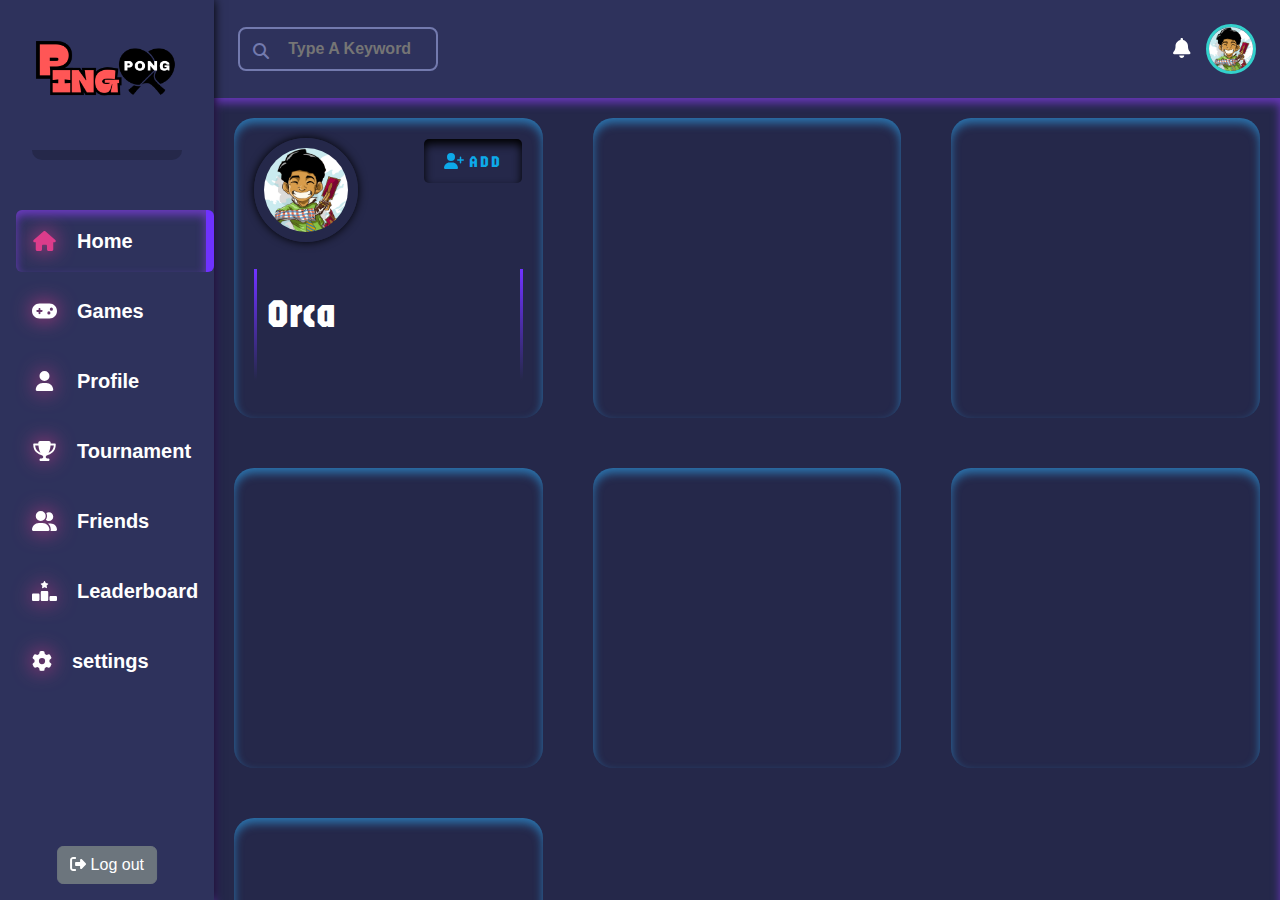
==== friends.html @ ce5872d3 "yese" ====
<!DOCTYPE html>
<html lang="en">
<head>
    <meta charset="UTF-8">
    <meta name="viewport" content="width=device-width, initial-scale=1.0">
    <title>Pingpong</title>
    <link rel="stylesheet" href="css/bootstrap.min.css" />
    <link rel="stylesheet" href="css/all.min.css" />
    <link rel="stylesheet" href="css/master.css" />
    <link rel="preconnect" href="https://fonts.googleapis.com">
    <link rel="preconnect" href="https://fonts.gstatic.com" crossorigin>
    <link href="https://fonts.googleapis.com/css2?family=Bebas+Neue&family=Jaro:opsz@6..72&family=Rakkas&family=Roboto:ital,wght@0,100;0,300;0,400;0,500;0,700;0,900;1,100;1,300;1,400;1,500;1,700;1,900&family=Shojumaru&display=swap" rel="stylesheet">
</head>
<body>
  
  <div class="page  d-flex  ">
    
    <div class="sidebar text-center  position-relative">
      
      <img class="img-fluid mt-0" src="image/logoor.png" alt="">
      <ul>
        <li>
          <a class="active d-flex  p-3 align-items-center fs-5   rounded-2 mb-2 ms-3 " href="index.html" >
            <i class="fa-solid fa-house  fa-fw"></i>
            <span  >Home</span>
          </a>
        </li>
        <li>
          <a class=" d-flex  p-3 align-items-center fs-5  rounded-2 mb-2 ms-3 " href="games.html" >
            <i class="fa-solid fa-gamepad fa-fw"></i>
            <span>Games</span>
          </a>
        </li>
        <li>
          <a class=" d-flex  p-3 align-items-center fs-5  rounded-2 mb-2 ms-3  " href="profile.html" >
            <i class="fa-solid fa-user  fa-fw"></i>
            <span>Profile</span>
          </a>
        </li>
        <li>
          <a class=" d-flex  p-3 align-items-center fs-5  rounded-2 mb-2 ms-3  " href="tournament.html" >
            <i class="fa-solid fa-trophy fa-fw"></i>
            <span>Tournament</span>
          </a>
        </li>
        <li>
          <a class=" d-flex  p-3 align-items-center fs-5 rounded-2 mb-2 ms-3  " href="friends.html" >
            <i class="fa-solid fa-user-group fa-fw"></i>
            <span>Friends</span>
          </a>
        </li>

        <li>
          <a class=" d-flex  p-3 align-items-center fs-5 rounded-2 mb-2 ms-3  " href="tournament.html" >
            <i class="fa-solid fa-ranking-star"></i>
            <span>Leaderboard</span>
          </a>
        </li>

        <li>
          <a class=" d-flex  p-3 align-items-center fs-5 rounded-2 mb-2 ms-3  " href="tournament.html" >
            <i class="fa-solid fa-gear"></i>
            <span>settings</span>
          </a>
        </li>
        
 

        
      </ul>
      <div class="position-absolute bottom-0 start-50 translate-middle-x">
        
        <form action="" method="post">
          <p>
            <button type="button" class="btn btn-secondary"><i class="fa-solid fa-right-from-bracket"></i>
              <span> Log out</span></button>
            </p>
            
          </form> 
        </div>
        
      </div>

      <!-- START CONTENT friend  -->
      
      <div class="content  ">
        <header class="d-flex w-100  align-items-center justify-content-between  p-4">
          <div class="search position-relative">
            <input type="search" class="p-2  ps-5 rounded-3" placeholder="Type A Keyword">
          </div>
          <div class="icons d-flex align-items-center  ">
            <span class="notf postion-relative">
              <i class="fa-solid fa-bell fa-lg"></i>
            </span>
            <img src="image/avatar.png" class=" ms-3" alt="">
          </div>
        </header>
        
        <div class="send-request-friend">
            <ul class="d-grid">
                <li class="d-flex justify-content-between" >
                    <img src="image/avatar.png" alt="">
                    <div class="play-now ">
                        <a class="text-center btn " href="games.html"><i class="fa-solid fa-user-plus"></i>
                          <span> ADD</span></a>
                        </div>
                    <p class="w-100"> Orca</p>
                </li>
                <li>
                </li>
                <li>
                </li>
                <li>
                </li>
                <li>
                </li>
                <li>
                </li>
                <li>
                </li>
            </ul>
        </div>

        </div>
              
      <!-- END CONTENT FRIEDNS  -->
    
    
  </body>
  <script src="js/bootstrap.bundle.min.js"></script>
  <script src="js/all.min.js"></script>
  
  </html>
---- css/master.css ----
:root{
    --dark-color : #25284A;
    --green-color: #33d1cc;
    --red-color:#ef5a6b;
    --yallow-color :#ffc400;
    --section-color :#eff7fa;
    --op-dark-color:#2e325c;
    --gray-color:#737aae;
    --violet-color:#6f32ff;
    --violet-color-op:#6f32ff52;
    --blue-color: #0da9e9;
    --dark-yellow-color :#F59401;
}
* {
    box-sizing: border-box;
  }
  body {
    font-family: "Open Sans", sans-serif;
    margin: 0;
  }
  *:focus {
    outline: none;
  }
  a {
    text-decoration: none;
  }
  ul {
    list-style: none;
    padding: 0;
  }
  ::-webkit-scrollbar {
    width: 15px;
  }
  ::-webkit-scrollbar-track {
    background-color: white;
  }
  ::-webkit-scrollbar-thumb {
    background-color: var(--red-color);
  }
  ::-webkit-scrollbar-thumb:hover {
    background-color: var(--blue-alt-color);
  }
  .page {
    height: 100vh;
    background-color: var(--dark-color);
  }

/* START SIDEBAR */
.sidebar {
  background-color: var(--op-dark-color);
  width: 250px;
  box-shadow: 0 0 10px black;
}
.sidebar a {
  font-size: 14px;
  color:  white;
}

.sidebar img {
  width: 150px;
  margin-bottom: 50px;
  border-bottom: solid 10px var(--dark-color);
  border-radius:10px ;
  /* filter: drop-shadow(0px 0px 10px rgb(133,61,232)); */
}

.sidebar ul li a svg {
  filter: drop-shadow(0px 0px 10px rgb(220, 60, 139));
}
.sidebar ul li a  {
  transition: 0.6s;
}
.sidebar ul li a span {
  margin-left: 20px;
  font-weight: bold;
}
.sidebar ul li a:hover,
  .sidebar ul li a.active{
    /* background-color: var(--violet-color-op) ; */
    box-shadow: inset 0px 5px 10px 0px rgba(133,61,232, 0.7);
    border-right: solid 8px var(--violet-color);
    
}
.sidebar ul li a:hover svg,
  .sidebar ul li a.active svg{
  color: rgb(220, 60, 139);
  }
@media (max-width:767px) {
  .sidebar {
    width: 90px;
  }
  .sidebar img {
    margin-bottom: 10px;
    width: 80px;
  }

.sidebar ul li a span {
  display: none;
}
.sidebar form span {
  display: none;
}
}
/* END SIDEBAR */

/* START HEADER  */

header {
  background-color: var(--op-dark-color);
  color: white;
}
header .search input {
  background-color: var(--op-dark-color);
  border: solid 2px var(--gray-color);
  width: 200px;
  font-weight: bold;
  color: var(--gray-color);
  transition:1s;
}
header .search::before{
  font-family: "Font Awesome 6 Free";
  content: "\f002";
  font-weight: 900;
  position: absolute;
  left: 15px;
  transform: translateY(50%);
  
  color: var(--gray-color);
}
header .search input:focus {
  width: 250px;
  color: white;
}
header .search input:focus::placeholder{
 opacity: 0;
}
header .icons img {
  width: 50px;
  border-radius: 50%;
  border :solid 3px var(--green-color);
}
.content {
  overflow: hidden;
  width: 100%;
}


.wrapper  {
  grid-template-columns: repeat(4,1fr);
  grid-template-rows: repeat(2,400px);
  grid-template-areas: " box2 box2 box2 box2"
  "box1 box1 box3 box3";
}


@media (max-width: 992px) {
  .wrapper {
    grid-template-columns: 1fr;
    grid-template-rows: repeat(3,200px);
    grid-template-areas: "box2"
    "box1"
    "box3"
    "box4";
  }
  .wrapper .box2 p{
    font-size: 20px;
  }
  .wrapper .box2 h3{
    font-size: 40px;
  }
  .user-profile {
    grid-template-columns: 1fr !important;
    grid-template-rows: repeat(2,300px)!important;
    grid-template-areas: "profile"
    "level"  !important;
  }
  
}

 .box2 .btn,
 .send-request-friend .btn {
  background-color:transparent;
  letter-spacing: 2px;
  padding: 10px 20px;
  font-family: "Titan One", sans-serif;
  color: var(--op-dark-color);
  box-shadow: inset 0px 5px 10px 0px black;
  transition: 1s;

 }
 .box2 .btn:hover ,
 .send-request-friend .btn:hover {
  background-color:var(--red-color);
  letter-spacing: 2px;
  padding: 10px 20px;
  font-family: "Titan One", sans-serif;
  color: var(--yallow-color);
  box-shadow: 0px 0px 10px black;
 }


.box1 p,
.box2 p{
color: var(--yallow-color);
font-family: "Bebas Neue", sans-serif;
font-style: normal;
font-size: 50px;
}
.box2 h3 {

    font-family: "Shojumaru", system-ui;
    font-weight: bold;
    font-style: normal;
    font-size: 70px;

}
.box2  {
  overflow: hidden;
  grid-area: box2;
  /* background-color: transparent; */
  background: linear-gradient(180deg, rgba(13,169,233,1) 0%, rgba(111,50,255,1) 95%);
  /* box-shadow: inset 0px -109px 98px 43px rgba(0,0,0,0.9); */
  background-size: cover;
  background-repeat: no-repeat;
  
}

.box2 img:last-child {
  animation: raj3o1 3s ;

}
.box2 img:first-child{
  animation: raj3o2 3s ;
}
@keyframes raj3o1 {

  0%{
    transform: translateX(100%);

  }
  100% {
    transform: translateX(0);

  }

}
@keyframes raj3o2 {

  0%{
    transform: translateX(-100%);

  }
  100% {
    transform: translateX(0);

  }

}

.box2 img,
.box1 img,
.box3 img{
  max-height: 100%;
  width: auto;
}
.box1 {
  grid-area: box1;
  box-shadow: 0 0 10px black;
  background: linear-gradient(180deg, rgba(218,60,135,0.3477766106442577) 0%, rgba(0,0,0,0) 50%, rgba(130,57,45,0.3617822128851541) 100%);

}
.box3 {
  grid-area: box3;
  box-shadow: 0 0 10px black;
  /* background: linear-gradient(180deg, rgba(218,60,135,0.3477766106442577) 0%, rgba(0,0,0,0) 50%, rgba(130,57,45,0.3617822128851541) 100%); */
 box-shadow: inset 0px -109px 98px 43px #803ce544 ,inset 0px -109px 98px 43px var(--violet-color-op);


}
.box4 {
  grid-area: box4;
}
/* END HEADER */



/* THIS FOR PROFILE -------------------------------------------------------------------------------------------> */
.pr-welcome p{
  color: white;
  font-family: "Jaro", system-ui;
  font-weight: bold;
  font-size: 40px;
  animation: raj3o2 1s ;
}

.pr-welcome  .btn-settings svg  {
  filter: drop-shadow(0px 0px 10px rgb(220, 60, 139));
  font-size: 30px;
  color: rgb(220, 60, 139);
  
}
.user-profile {
  box-shadow: inset 0px 5px 10px 0px rgba(133,61,232, 0.7);
  box-shadow: inset 0px 5px 10px 0px rgba(220,60,139, 0.7);
  grid-template-rows: 400px  400px;
  grid-template-areas: "profile   level  level level";
  margin-top: 100px;
}
.avatar-profile {
  grid-area: profile;
  
}
.avatar-profile  img {
  width: 200px;
  height: 200px;
  border-radius: 50%;
  border: solid 4px var( --dark-yellow-color);
  box-shadow: inset 0px 5px 10px 0px black;

      
    }
    .pr-name ,
    .level-profile h4{
      color: white;
    }
    .pr-name {
      color: white;
      border-bottom: solid 2px black;
      width: 30%;
      font-size: 20px;
    }
    .progress {
      background-color: rgba(0, 0, 0, 0.328);
      border: solid 1px rgba(0, 0, 0, 0.328);
    }
    .progress  span{
      background-image: url("/image/bg-y.png");
      background-size: contain;
    }
    .level-profile {
      grid-area: level;
    }
    .level-profile {
      height: 50%;
      padding: 20px;
      border-left: solid 4px  var(--dark-yellow-color);
      box-shadow: 0 0 10px black;
    }

    .pr-img svg {
      font-size: 30px;
      filter: drop-shadow(0px 0px 10px rgb(220, 60, 139));
      color: rgb(220, 60, 139);

      border-radius: 50%;
      padding: 7px ;
      border: solid 2px black;
    }
    .pr-img svg:hover {
      font-size: 30px;
      filter: drop-shadow(0px 0px 10px rgb(93, 222, 57));
      color: rgb(93, 222, 57);
    }
    /* <-------------------------------------------------------------------------------THIS FOR PROFILE  */
    
    
/* THIS FOR SETTINGS -------------------------------------------------------------------------------------------> */
.settings-all {
  grid-template-columns: 1f;
  grid-template-rows: repeat(3,900px);
  grid-template-areas:  "box1"
  "box2";
}
.settings-all .box1 { 
  box-shadow: inset 0px 5px 10px 0px rgba(133,61,232, 0.7);
  box-shadow: inset 0px 5px 10px 0px rgba(220,60,139, 0.7);
}
.box1 {
  flex-wrap: wrap;
  
}
.box1  .t-sett {
  border-width: 3px;
  border-style: solid;
  border-image: 
  linear-gradient(
    to bottom, 
    var(--violet-color), 
    rgba(0, 0, 0, 0)
    ) 1 100%;
    padding: 10px;
  }
  .box1 svg {
    font-size: 40px;
    filter: drop-shadow(0px 0px 10px rgb(220, 60, 139));
    color: rgb(220, 60, 139);
    
    
  }
  .box1 h1 {
    
    font-family: "Jaro", system-ui;
    font-weight: bold;
    font-style: normal;
    font-size: 70px;
    letter-spacing: 2px;
    color: var(--blue-color);
    opacity: 20%;
    text-shadow: 5px 5px 10px black;
    
  }
  .settings-all  form {
    flex-wrap: wrap;
  }
  
  
  .form-control-file {
    width: 0.1px;
    height: 0.1px;
    opacity: 0;
    overflow: hidden;
    z-index: -1;
  }
  .settings-all form  [for="id_avatar"] {
    height: fit-content;
    padding: 10px;
    font-family: "Bebas Neue", system-ui;
    font-weight: bold;
    color: var(--dark-color);
    border-radius: 10px;
    font-size: 40px;
    position: relative;
    width: 50%;
    text-align: start;
    color: var(--yallow-color);
    margin-top: 20px;
    box-shadow: inset 0px 5px 10px 0px rgba(133,61,232, 0.7);
    
    
  }
  .settings-all form .form-control {
    background-color: transparent;
    width: 90%;
    border: none;
    box-shadow: inset 0px 5px 10px 0px rgba(133,61,232, 0.7);
    color: white;
    padding: 20px;
    
    
  }
  .settings-all form button {
    
    width: 150px;
    padding: 20px;
    border-radius: 20px;
    position: relative;
    font-family: "Bebas Neue", system-ui;
    font-weight: bold;
    font-size: 20px;
    background-color: var(--violet-color);
    letter-spacing: 2px;
    text-align: start;
    
  }
  .settings-all form button:hover {
    color: var(--yallow-color);
  }
  .settings-all form button::before,
  .settings-all form  [for="id_avatar"]::before{
    
    font-family: "Font Awesome 6 Free";
    content: "\f0c7";
    font-weight: bold;
    position: absolute;
    right: 10px;
    top: 50%;
    transform: translateY(-50%);
    font-size: 30px;
    filter: drop-shadow(0px 0px 10px rgb(93, 222, 57));
    color: rgb(93, 222, 57);
  }
  
  .settings-all form  [for="id_avatar"]::before {
    content: "\f15b";
  }
  .settings-all form  [type="reset"]::before {
    content: "\f0e2";
  }
  
  .form-group {
    font-family: "Bebas Neue", system-ui;
    font-weight: bold;
    font-size: 40px;
    color: var(--yallow-color);
  }
  
  
  /* <-------------------------------------------------------------------------------THIS FOR SETTINGS  */



  /* THIS FOR SETTINGS -------------------------------------------------------------------------------------------> */


.send-request-friend {

  width: 100%;
  box-shadow: inset 0px 5px 10px 0px rgba(133,61,232, 0.7);

}

.send-request-friend ul {
  grid-template-columns: repeat(auto-fill,minmax(300px ,1fr));

  grid-gap: 10px; 
}

.send-request-friend ul li {
  box-shadow: inset 0px 5px 10px 0px rgba(46, 149, 218, 0.7);
  padding: 20px;
  height: 300px;
  margin: 20px;
  border-radius: 20px;
  flex-wrap: wrap;
}

.send-request-friend .btn {
 font-family: "Jaro", system-ui;
  color: var(--blue-color);
/* GA3 DAK CHI LACKHOR KAYN FO9 FI .BOX2 .BTN */
}
.box2 .btn:hover ,
.send-request-friend .btn:hover {
 font-family: "Jaro", system-ui;
 background-color: green;
}

.send-request-friend ul li img {
  max-height: 40%;
  width: auto;
  border-radius: 50%;
  
  box-shadow: 0 0 10px black;
  border: solid 10px var(--dark-color);
}
.send-request-friend ul li p {
  color: white;
 font-family: "Jaro", system-ui;
 font-weight: bold;
 font-size: 40px;


 border-width: 3px;
  border-style: solid;
  border-image: 
  linear-gradient(
    to bottom, 
    var(--violet-color), 
    rgba(0, 0, 0, 0)
    ) 1 100%;
    padding: 10px;

}
  /* <-------------------------------------------------------------------------------THIS FOR FRIENDS  */
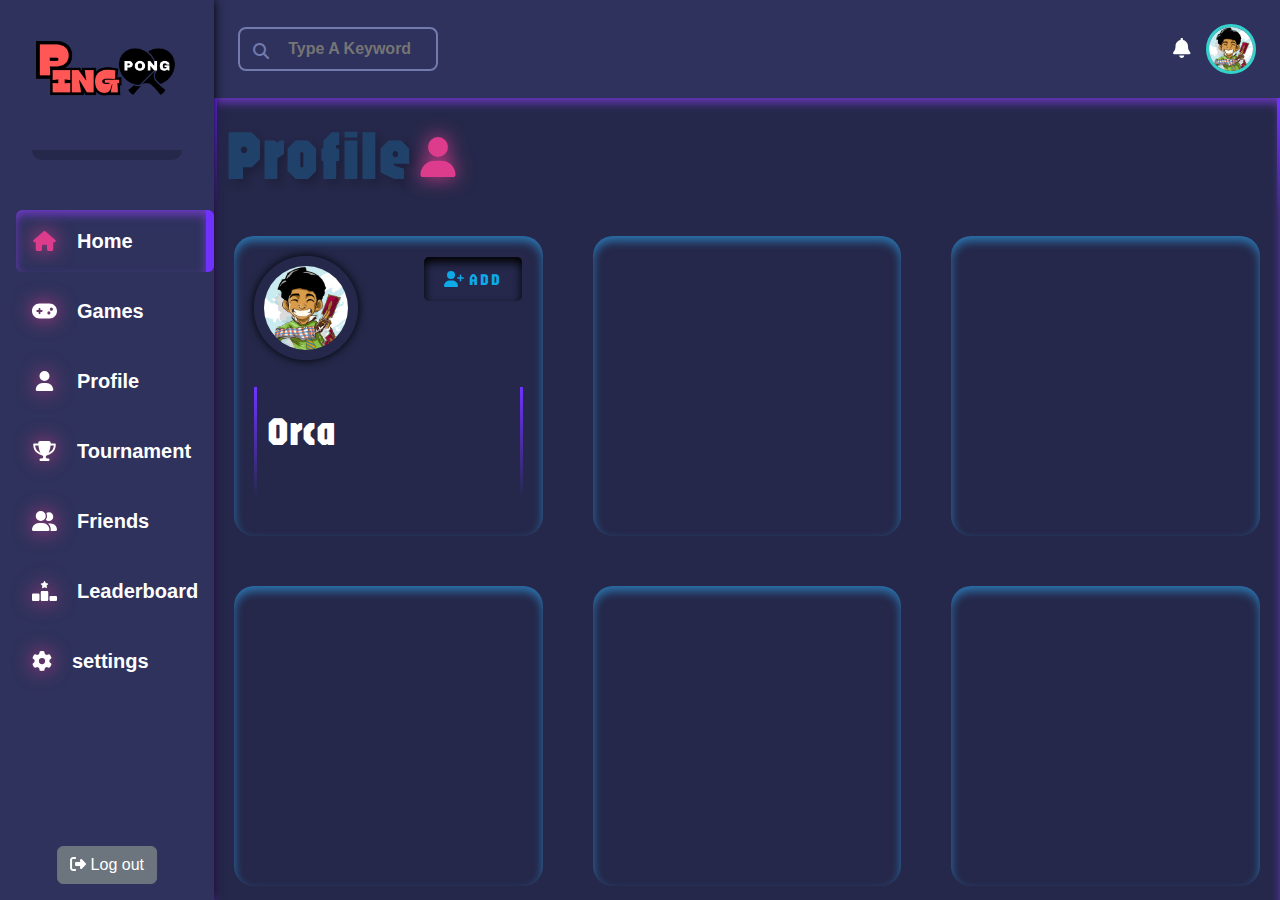
==== commit 62c86a22: "yese" ====
--- a/friends.html
+++ b/friends.html
@@ -97,6 +97,10 @@
         </header>
         
         <div class="send-request-friend">
+          <div class="t-sett d-flex align-items-center">
+            <h1> Profile </h1>
+            <i class="fa-solid fa-user  fa-fw"></i>
+          </div>
             <ul class="d-grid">
                 <li class="d-flex justify-content-between" >
                     <img src="image/avatar.png" alt="">
--- a/css/master.css
+++ b/css/master.css
@@ -379,7 +379,8 @@
   flex-wrap: wrap;
   
 }
-.box1  .t-sett {
+.box1  .t-sett,
+.send-request-friend  .t-sett {
   border-width: 3px;
   border-style: solid;
   border-image: 
@@ -390,14 +391,16 @@
     ) 1 100%;
     padding: 10px;
   }
-  .box1 svg {
+  .box1 svg ,
+  .send-request-friend  .t-sett svg{
     font-size: 40px;
     filter: drop-shadow(0px 0px 10px rgb(220, 60, 139));
     color: rgb(220, 60, 139);
     
     
   }
-  .box1 h1 {
+  .box1 h1,
+  .send-request-friend  .t-sett h1 {
     
     font-family: "Jaro", system-ui;
     font-weight: bold;
